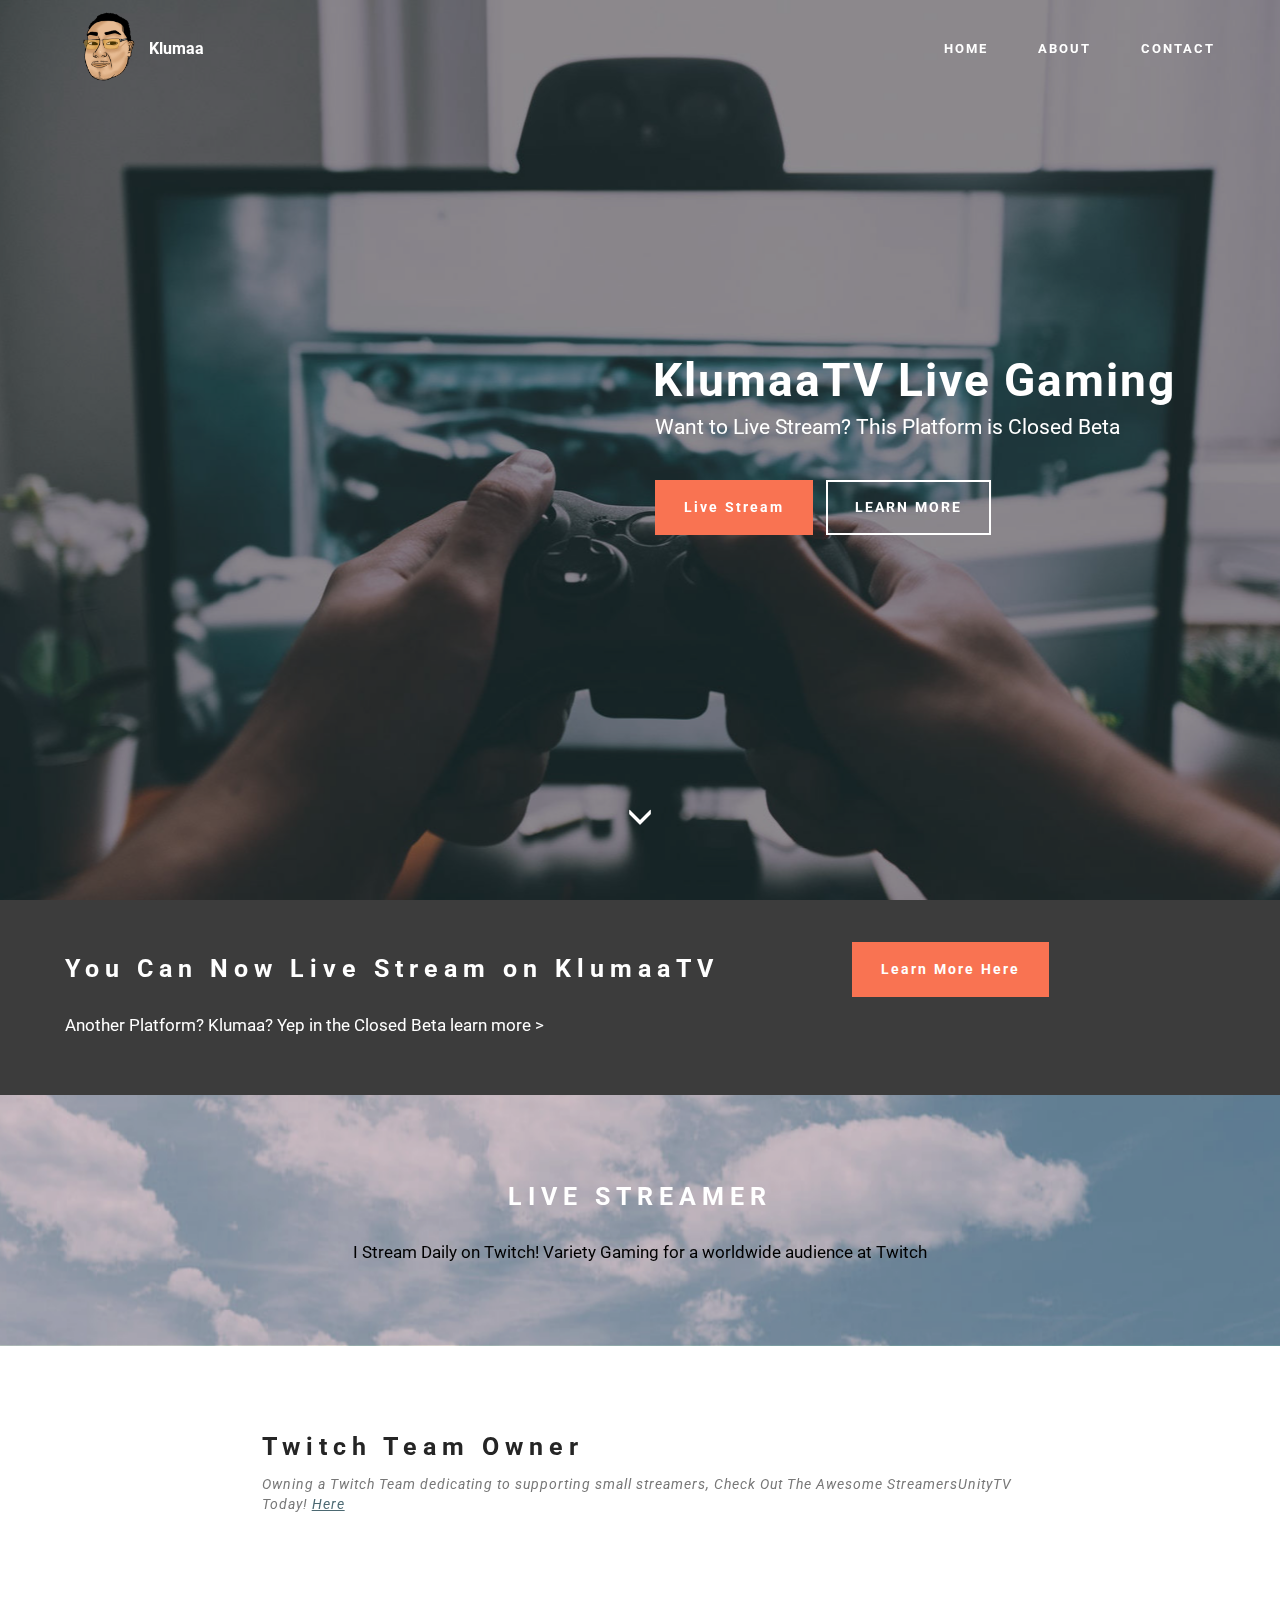
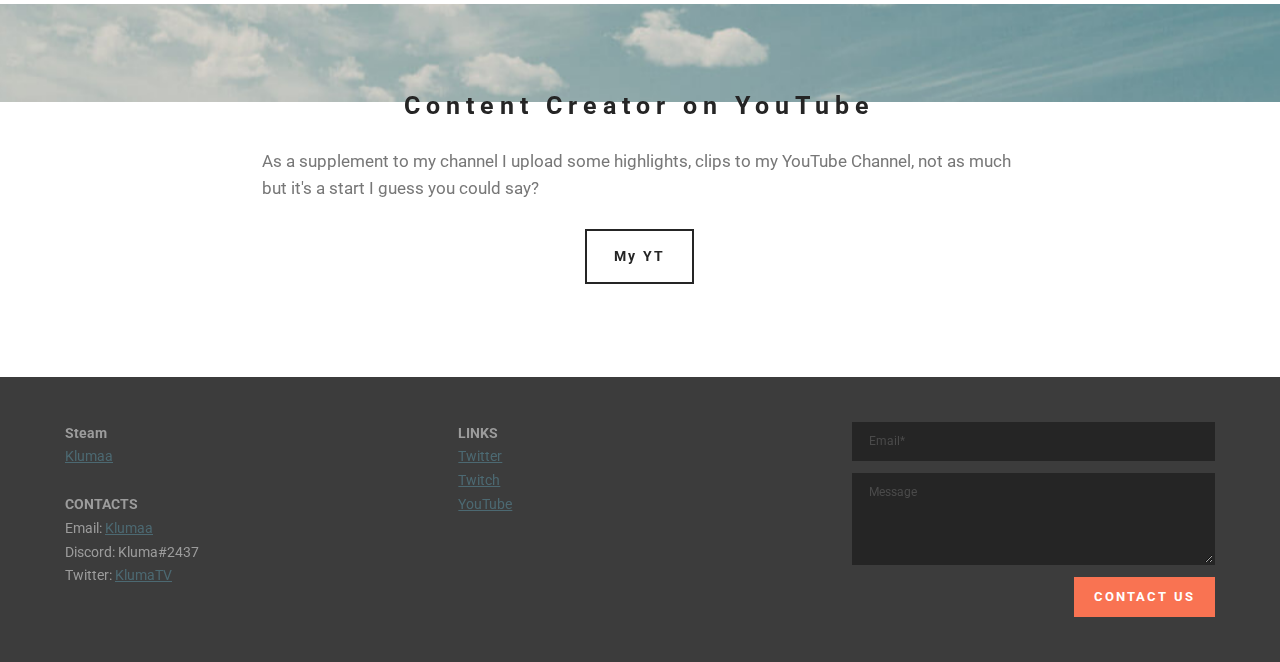
==== index.html @ f6de1538 "create github pages" ====
<!DOCTYPE html>
<html >
<head>
  <!-- Site made with Mobirise Website Builder v4.6.6, https://mobirise.com -->
  <meta charset="UTF-8">
  <meta http-equiv="X-UA-Compatible" content="IE=edge">
  <meta name="generator" content="Mobirise v4.6.6, mobirise.com">
  <meta name="viewport" content="width=device-width, initial-scale=1, minimum-scale=1">
  <link rel="shortcut icon" href="assets/images/bb2fodi-128x128.png" type="image/x-icon">
  <meta name="description" content="">
  <title>Home</title>
  <link rel="stylesheet" href="https://fonts.googleapis.com/css?family=Roboto:700,400&subset=cyrillic,latin,greek,vietnamese">
  <link rel="stylesheet" href="assets/bootstrap/css/bootstrap.min.css">
  <link rel="stylesheet" href="assets/animate.css/animate.min.css">
  <link rel="stylesheet" href="assets/mobirise/css/style.css">
  <link rel="stylesheet" href="assets/mobirise/css/mbr-additional.css" type="text/css">
  
  
  
</head>
<body>
  <section class="mbr-navbar mbr-navbar--freeze mbr-navbar--absolute mbr-navbar--sticky mbr-navbar--auto-collapse mbr-navbar--transparent" id="menu-0" data-rv-view="0">
    <div class="mbr-navbar__section mbr-section">
        <div class="mbr-section__container container">
            <div class="mbr-navbar__container">
                <div class="mbr-navbar__column mbr-navbar__column--s mbr-navbar__brand">
                    <span class="mbr-navbar__brand-link mbr-brand mbr-brand--inline">
                        <span class="mbr-brand__logo"><a href="index.html"><img src="assets/images/bb2fodi-128x128.png" class="mbr-navbar__brand-img mbr-brand__img" alt="Mobirise"></a></span>
                        <span class="mbr-brand__name"><a class="mbr-brand__name text-white" href="index.html">Klumaa</a></span>
                    </span>
                </div>
                <div class="mbr-navbar__hamburger mbr-hamburger"><span class="mbr-hamburger__line"></span></div>
                <div class="mbr-navbar__column mbr-navbar__menu">
                    <nav class="mbr-navbar__menu-box mbr-navbar__menu-box--inline-right">
                        <div class="mbr-navbar__column">
                            <ul class="mbr-navbar__items mbr-navbar__items--right float-left mbr-buttons mbr-buttons--freeze mbr-buttons--right btn-decorator mbr-buttons--active mbr-buttons--only-links"><li class="mbr-navbar__item"><a class="mbr-buttons__link btn text-white" href="index.html">HOME</a></li><li class="mbr-navbar__item"><a class="mbr-buttons__link btn text-white" href="page2.html">ABOUT</a></li><li class="mbr-navbar__item"><a class="mbr-buttons__link btn text-white" href="page1.html">CONTACT</a></li></ul>                            
                            
                        </div>
                    </nav>
                </div>
            </div>
        </div>
    </div>
</section>

<section class="engine"><a href="https://mobirise.ws/i">build own website</a></section><section class="mbr-box mbr-section mbr-section--relative mbr-section--fixed-size mbr-section--full-height mbr-section--bg-adapted mbr-parallax-background mbr-after-navbar" id="header1-1" data-rv-view="2" style="background-image: url(assets/images/mbr-1623x1080.jpg);">
    <div class="mbr-box__magnet mbr-box__magnet--sm-padding mbr-box__magnet--center-left">
        <div class="mbr-overlay" style="opacity: 0.5; background-color: rgb(34, 34, 34);"></div>
        <div class="mbr-box__container mbr-section__container container">
            <div class="mbr-box mbr-box--stretched"><div class="mbr-box__magnet mbr-box__magnet--center-left">
                <div class="row"><div class=" col-sm-6 col-sm-offset-6">
                    <div class="mbr-hero animated fadeInUp">
                        <h1 class="mbr-hero__text">KlumaaTV Live Gaming</h1>
                        <p class="mbr-hero__subtext">Want to Live Stream? This Platform is Closed Beta</p>
                    </div>
                    <div class="mbr-buttons btn-inverse mbr-buttons--left"><a class="mbr-buttons__btn btn btn-lg btn-danger animated fadeInUp delay" href="https://site.klumaa.tv/broadcasts/klumaa" target="_blank">Live Stream</a> <a class="mbr-buttons__btn btn btn-lg btn-default animated fadeInUp delay" href="page3.html">LEARN MORE</a></div>
                </div></div>
            </div></div>
        </div>
        <div class="mbr-arrow mbr-arrow--floating text-center">
            <div class="mbr-section__container container">
                <a class="mbr-arrow__link" href="#msg-box1-s"><i class="glyphicon glyphicon-menu-down"></i></a>
            </div>
        </div>
    </div>
</section>

<section class="mbr-section mbr-section--relative mbr-section--short-paddings" id="msg-box1-s" data-rv-view="53" style="background-color: rgb(60, 60, 60);">

    

    <div class="mbr-section__container mbr-section__container--isolated container" style="padding-top: 60px; padding-bottom: 60px;">
        <div class="row">
            <div class="mbr-box mbr-box--fixed mbr-box--adapted">
                <div class="mbr-box__magnet mbr-box__magnet--top-left mbr-section__left col-sm-8">
                    <div class="mbr-section__container mbr-section__container--middle">
                        <div class="mbr-header mbr-header--auto-align mbr-header--wysiwyg">
                            <h3 class="mbr-header__text">You Can Now Live Stream on KlumaaTV</h3>
                        </div>
                    </div>
                    <div class="mbr-section__container">
                        <div class="mbr-article mbr-article--auto-align mbr-article--wysiwyg"><p>Another Platform? Klumaa? Yep in the Closed Beta learn more &gt;</p></div>
                    </div>
                </div>
                <div class="mbr-box__magnet mbr-box__magnet--top-left mbr-section__right col-sm-4">
                    <div class="mbr-section__container">
                        <div class="mbr-buttons mbr-buttons--auto-align mbr-buttons--top mbr-buttons--left"><a class="mbr-buttons__btn btn btn-lg btn-danger" href="https://mobirise.com">Learn More Here</a></div>
                    </div>
                </div>
            </div>
        </div>
    </div>

</section>

<section class="mbr-section mbr-section--relative mbr-section--fixed-size mbr-parallax-background" id="content5-3" data-rv-view="5" style="background-image: url(assets/images/bg3.jpg);">
    <div class="mbr-overlay" style="opacity: 0.2; background-color: rgb(85, 57, 130);"></div>
    <div class="mbr-section__container container mbr-section__container--first" style="padding-top: 93px;">
        <div class="mbr-header mbr-header--wysiwyg row">
            <div class="col-sm-8 col-sm-offset-2">
                <h3 class="mbr-header__text">LIVE STREAMER</h3>
                
            </div>
        </div>
    </div>
    <div class="mbr-section__container container mbr-section__container--last" style="padding-bottom: 93px;">
        <div class="row">
            <div class="mbr-article mbr-article--wysiwyg col-sm-8 col-sm-offset-2">I Stream Daily on Twitch! Variety Gaming for a worldwide audience at Twitch</div>
        </div>
    </div>
    
</section>

<section class="mbr-section" id="header3-4" data-rv-view="8">
    <div class="mbr-section__container container mbr-section__container--isolated">
        <div class="mbr-header mbr-header--wysiwyg row">
            <div class="col-sm-8 col-sm-offset-2">
                <h3 class="mbr-header__text">Twitch Team Owner</h3>
                <p class="mbr-header__subtext">Owning a Twitch Team dedicating to supporting small streamers, Check Out The Awesome StreamersUnityTV Today! <a href="https://twitch.tv/team/klumaarmy" target="_blank">Here</a></p>
            </div>
        </div>
    </div>
</section>

<section class="mbr-section mbr-section--relative mbr-section--fixed-size mbr-parallax-background" id="msg-box3-5" data-rv-view="10" style="background-image: url(assets/images/bg3.jpg);">
    
    <div class="mbr-section__container container mbr-section__container--first" style="padding-top: 93px;">
        <div class="mbr-header mbr-header--wysiwyg row">
            <div class="col-sm-8 col-sm-offset-2">
                <h3 class="mbr-header__text">Content Creator on YouTube</h3>
                
            </div>
        </div>
    </div>
    <div class="mbr-section__container container mbr-section__container--middle">
        <div class="row">
            <div class="mbr-article mbr-article--wysiwyg col-sm-8 col-sm-offset-2">As a supplement to my channel I upload some highlights, clips to my YouTube Channel, not as much but it's a start I guess you could say?</div>
        </div>
    </div>
    <div class="mbr-section__container container mbr-section__container--last" style="padding-bottom: 93px;">
        <div class="row">
            <div class="col-sm-8 col-sm-offset-2">
                <div class="mbr-buttons mbr-buttons--center"><a class="mbr-buttons__btn btn btn-lg btn-default" href="http://youtube.com/c/klumagaming">My YT</a></div>
            </div>
        </div>
    </div>
</section>

<section class="mbr-section mbr-section--relative mbr-section--fixed-size" id="contacts3-c" data-rv-view="13" style="background-color: rgb(60, 60, 60);">
    
    <div class="mbr-section__container container">
        <div class="mbr-contacts mbr-contacts--wysiwyg row" style="padding-top: 45px; padding-bottom: 45px;">
            <div class="col-sm-8">
                <div class="row">
                    <div class="col-sm-6">
                        <p class="mbr-contacts__text"><strong>Steam<br></strong><a href="http://steamcommunity.com/id/klumaa">Klumaa</a><br><br>
<strong>CONTACTS</strong><br>Email: <a href="mailto:klumaa@outlook.com">Klumaa</a><br>Discord: Kluma#2437<br>Twitter: <a href="https://twitter.com/KlumaTV" target="_blank">KlumaTV</a><br><br></p>
                    </div>
                    <div class="col-sm-6"><p class="mbr-contacts__text"><strong>LINKS</strong></p><ul class="mbr-contacts__list"><li><a href="https://twitter.com/KlumaTV" target="_blank">Twitter</a></li><li><a href="https://twitch.tv/klumaa" target="_blank">Twitch</a></li><li><a href="https://youtube.com/c/KlumaGaming" target="_blank">YouTube</a></li></ul></div>
                </div>
            </div>
            <div class="mbr-contacts__column col-sm-4" data-form-type="formoid">
                <div data-form-alert="true">
                    <div class="hide" data-form-alert-success="true">Thanks for filling out form!</div>
                </div>
                <form action="https://mobirise.com/" method="post" data-form-title="MESSAGE">
                    <input type="hidden" value="pZCLMB+gWVTUD/2llmGhEdPYRUX8IQrLADPeWpnylw5NMWwhdxw9R+lHBRvtZIlJJ9VFYZvxWjSqecxSuOel5x8xY/eZnfZSGM/m9Dowc/lu74049F9/2flI7UQ3z7Sm" data-form-email="true">
                    
                    <div class="form-group">
                        <input type="email" class="form-control input-sm input-inverse" name="email" required="" placeholder="Email*" data-form-field="Email">
                    </div>
                    
                    <div class="form-group">
                        <textarea class="form-control input-sm input-inverse" name="message" rows="4" placeholder="Message" data-form-field="Message"></textarea>
                    </div>
                    <div class="mbr-buttons mbr-buttons--right btn-inverse"><button type="submit" class="mbr-buttons__btn btn btn-danger">CONTACT US</button></div>
                </form>
            </div>
        </div>
    </div>
</section>


  <script src="assets/web/assets/jquery/jquery.min.js"></script>
  <script src="assets/bootstrap/js/bootstrap.min.js"></script>
  <script src="assets/smooth-scroll/smooth-scroll.js"></script>
  <script src="assets/jarallax/jarallax.js"></script>
  <!--[if lte IE 9]>
    <script src="assets/jquery-placeholder/jquery.placeholder.min.js"></script>
  <![endif]-->
  <script src="assets/mobirise/js/script.js"></script>
  <script src="assets/formoid/formoid.min.js"></script>
  
  
</body>
</html>
---- assets/mobirise/css/style.css ----
.is-builder .animated {
  -webkit-animation-name: none !important;
  animation-name: none !important;
}
html {
  position: relative;
  min-height: 100%;
}
.mbr-embedded-video {
  position: relative;
}
.mbr-background-video,
.mbr-background-video-preview {
  bottom: 0;
  left: 0;
  overflow: hidden;
  position: absolute;
  right: 0;
  top: 0;
}
.mbr-parallax-background,
.mbr-background {
  background-attachment: fixed !important;
  background-position: 50% 0;
  background-repeat: no-repeat;
  background-size: cover !important;
}
.mbr-hidden-scrollbar .mbr-parallax-background {
  background-size: auto 130%;
}
.mobile .mbr-parallax-background {
  background-attachment: scroll !important;
}
.mbr-background {
  background-attachment: scroll !important;
}
.mbr-navbar {
  position: relative;
  width: 100%;
}
.mbr-navbar:before {
  content: "";
  display: block;
}
.mbr-navbar__brand-link:after,
.mbr-navbar__brand-img {
  max-height: 74px;
  height: 100%;
}
.mbr-navbar:before,
.mbr-navbar__container {
  height: 98px;
}
.mbr-navbar--ss .mbr-navbar__brand-link:after,
.mbr-navbar--ss .mbr-navbar__brand-img {
  height: 74px;
}
.mbr-navbar--ss:before,
.mbr-navbar--ss .mbr-navbar__container {
  height: 98px;
}
.mbr-navbar--xs .mbr-navbar__brand-link:after,
.mbr-navbar--xs .mbr-navbar__brand-img {
  height: 32px;
}
.mbr-navbar--xs:before,
.mbr-navbar--xs .mbr-navbar__container {
  height: 56px;
}
.mbr-navbar--s .mbr-navbar__brand-link:after,
.mbr-navbar--s .mbr-navbar__brand-img {
  height: 48px;
}
.mbr-navbar--s:before,
.mbr-navbar--s .mbr-navbar__container {
  height: 72px;
}
.mbr-navbar--m .mbr-navbar__brand-link:after,
.mbr-navbar--m .mbr-navbar__brand-img {
  height: 64px;
}
.mbr-navbar--m:before,
.mbr-navbar--m .mbr-navbar__container {
  height: 88px;
}
.mbr-navbar--l .mbr-navbar__brand-link:after,
.mbr-navbar--l .mbr-navbar__brand-img {
  height: 96px;
}
.mbr-navbar--l:before,
.mbr-navbar--l .mbr-navbar__container {
  height: 120px;
}
.mbr-navbar--xl .mbr-navbar__brand-link:after,
.mbr-navbar--xl .mbr-navbar__brand-img {
  height: 128px;
}
.mbr-navbar--xl:before,
.mbr-navbar--xl .mbr-navbar__container {
  height: 152px;
}
.mbr-navbar--short .mbr-navbar__brand-link:after,
.mbr-navbar--short .mbr-navbar__brand-img {
  height: 40px;
}
.mbr-navbar--short .mbr-brand__logo .mbr-iconfont{
  font-size: 40px;
}
.mbr-navbar--short:before,
.mbr-navbar--short .mbr-navbar__container {
  height: 64px;
}
.mbr-navbar--short .mbr-navbar__container {
  padding: 12px 0;
}
@media (max-width: 767px) {
  .mbr-navbar--short .mbr-navbar__brand-link:after,
  .mbr-navbar--short .mbr-navbar__brand-img {
    height: 31px;
  }
  .mbr-navbar--short:before,
  .mbr-navbar--short .mbr-navbar__container {
    height: 45px;
  }
  .mbr-navbar--short .mbr-navbar__container {
    padding: 7px 0;
  }
}
.mbr-navbar__brand-img {
  position: relative;
}
.mbr-navbar__brand-img,
.mbr-navbar__container,
.mbr-navbar__section {
  -webkit-transition: all 300ms ease-in-out 0s;
  -o-transition: all 300ms ease-in-out 0s;
  transition: all 300ms ease-in-out 0s;
}
.mbr-navbar__section {
  background: #2c2c2c;
  height: auto;
  position: absolute;
  top: 0;
  width: 100%;
  z-index: 1000;
}
.mbr-navbar__container {
  display: table;
  padding: 12px 0;
  width: 100%;
}
.mbr-navbar__menu-box {
  display: table;
  width: 100%;
}
.mbr-navbar__menu-box--inline-left,
.mbr-navbar__menu-box--inline-center,
.mbr-navbar__menu-box--inline-right {
  display: block;
  text-align: left;
}
.mbr-navbar__menu-box--inline-center {
  text-align: center;
}
.mbr-navbar__menu-box--inline-right {
  text-align: right;
}
.mbr-navbar__column {
  display: table-cell;
  vertical-align: middle;
}
.mbr-navbar__column--xxs {
  width: 1%;
}
.mbr-navbar__column--xs {
  width: 10%;
}
.mbr-navbar__column--s {
  width: 20%;
}
.mbr-navbar__column--m {
  width: 30%;
}
.mbr-navbar__column--l {
  width: 40%;
}
.mbr-navbar__column--xl {
  width: 50%;
}
.mbr-navbar__menu-box--inline-left .mbr-navbar__column,
.mbr-navbar__menu-box--inline-center .mbr-navbar__column,
.mbr-navbar__menu-box--inline-right .mbr-navbar__column {
  display: inline-block;
}
.mbr-navbar__items {
  float: left;
  padding-left: 0px;
  position: relative;
  left: -20px;
}
.mbr-navbar__items--right {
  float: right;
  left: 0;
}
.float-left {
  float: left;
}
.mbr-navbar__item {
  display: block;
  float: left;
  position: relative;
}
.mbr-navbar__hamburger {
  display: none;
  margin-top: -11px;
  position: absolute;
  right: 0;
  top: 50%;
  z-index: 10000;
}
.mbr-navbar--collapsed .mbr-navbar__container {
  position: relative;
}
.mbr-navbar--collapsed .mbr-navbar__column {
  display: block;
  width: 100%;
}
.mbr-navbar--collapsed .mbr-navbar__items--right {
  padding-top: 13px;
}
.mbr-navbar--collapsed .mbr-navbar__menu {
  background: rgba(0, 0, 0, 0.9);
  display: none;
  height: 100%;
  left: 0;
  position: fixed;
  top: 0;
  width: 100%;
  z-index: 9999;
}
.mbr-navbar--collapsed .mbr-navbar__menu-box {
  display: table-cell;
  vertical-align: middle;
}
.mbr-navbar--collapsed .mbr-navbar__items {
  float: none;
}
.mbr-navbar--collapsed .mbr-navbar__item {
  float: none;
}
.mbr-navbar--collapsed .mbr-navbar__hamburger {
  display: block;
}
.mbr-navbar--collapsed.mbr-navbar--open .mbr-navbar__menu {
  display: table;
}
.mbr-navbar--collapsed.mbr-navbar--open:not(.mbr-navbar--sticky) .mbr-navbar__section {
  background: none;
  position: fixed;
}
.mbr-navbar--collapsed.mbr-navbar--open .mbr-navbar__brand {
  visibility: hidden;
}
.mbr-navbar--collapsed.mbr-navbar--sticky.mbr-navbar--open .mbr-navbar__brand {
  visibility: visible;
}
.mbr-navbar--collapsed.mbr-navbar--open .mbr-navbar__brand-img,
.mbr-navbar--collapsed.mbr-navbar--open .mbr-navbar__container {
  -webkit-transition: none;
  -o-transition: none;
  transition: none;
}
.mbr-navbar--freeze.mbr-navbar--collapsed.mbr-navbar--open .mbr-navbar__hamburger,
.mbr-navbar--freeze.mbr-navbar--collapsed.mbr-navbar--open .mbr-navbar__hamburger:hover {
  color: #fff !important;
}
.mbr-navbar--sticky .mbr-navbar__section {
  position: fixed;
}
.mbr-navbar--absolute {
  position: absolute;
}
/* fix for popup menu conflict */
@media (max-width: 480px) {
  .mbr-navbar--absolute.mbr-navbar[id^=menu-] {
    position: absolute;
  }
}
.mbr-navbar--transparent .mbr-navbar__section {
  background: none;
}
.mbr-navbar--stuck .mbr-navbar__section,
.mbr-navbar--relative .mbr-navbar__section {
  background: #2c2c2c;
}
@media (max-width: 991px) {
  .mbr-navbar--auto-collapse .mbr-navbar__container {
    position: relative;
  }
  .mbr-navbar--auto-collapse .mbr-navbar__column {
    display: block;
    width: 100%;
  }
  .mbr-navbar__column {
    max-height: 100vh;
    overflow-x: hidden;
    overflow-y:auto;
  }
  .mbr-navbar__column::-webkit-scrollbar {
    display:none;
  }
  .mbr-navbar--auto-collapse .mbr-navbar__items--right {
    padding-top: 13px;
  }
  .mbr-navbar--auto-collapse .mbr-navbar__menu {
    background: rgba(0, 0, 0, 0.9);
    display: none;
    height: 100%;
    left: 0;
    position: fixed;
    top: 0;
    width: 100%;
    z-index: 9999;
  }
  .mbr-navbar--auto-collapse .mbr-navbar__menu-box {
    display: table-cell;
    vertical-align: middle;
  }
  .mbr-navbar--auto-collapse .mbr-navbar__items {
    float: none;
  }
  .mbr-navbar--auto-collapse .mbr-navbar__item {
    float: none;
  }
  .mbr-navbar--auto-collapse .mbr-navbar__hamburger {
    display: block;
  }
  .mbr-navbar--auto-collapse.mbr-navbar--open .mbr-navbar__menu {
    display: table;
  }
  .mbr-navbar--auto-collapse.mbr-navbar--open:not(.mbr-navbar--sticky) .mbr-navbar__section {
    background: none;
    position: fixed;
  }
  .mbr-navbar--auto-collapse.mbr-navbar--open .mbr-navbar__brand {
    visibility: hidden;
  }
  .mbr-navbar--auto-collapse.mbr-navbar--sticky.mbr-navbar--open .mbr-navbar__brand {
    visibility: visible;
  }
  .mbr-navbar--auto-collapse.mbr-navbar--open .mbr-navbar__brand-img,
  .mbr-navbar--auto-collapse.mbr-navbar--open .mbr-navbar__container {
    -webkit-transition: none;
    -o-transition: none;
    transition: none;
  }
}
.mbr-after-navbar:before {
  content: "";
  display: block;
  height: 98px;
}
.mbr-hamburger {
  cursor: pointer;
  height: 23px;
  width: 30px;
}
.mbr-hamburger:focus {
  outline: none;
}
.mbr-hamburger__line,
.mbr-hamburger__line:before,
.mbr-hamburger__line:after {
  content: "";
  position: absolute;
  display: block;
  height: 1px;
  cursor: pointer;
}
.mbr-hamburger__line,
.mbr-hamburger__line:before,
.mbr-hamburger__line:after {
  width: 30px;
  border-bottom: 5px solid;
  top: 9px;
}
.mbr-hamburger__line:before {
  top: -9px;
}
.mbr-hamburger__line:after {
  top: 9px;
}
.mbr-hamburger__line,
.mbr-hamburger__line:before,
.mbr-hamburger__line:after {
  -webkit-transition: all 300ms ease-in-out;
  transition: all 300ms ease-in-out;
}
.mbr-hamburger--open .mbr-hamburger__line {
  border-color: transparent;
}
.mbr-hamburger--open .mbr-hamburger__line:before,
.mbr-hamburger--open .mbr-hamburger__line:after {
  top: 0;
}
.mbr-hamburger--open .mbr-hamburger__line:before {
  -ms-transform: rotate(45deg);
  -webkit-transform: rotate(45deg);
  transform: rotate(45deg);
}
.mbr-hamburger--open .mbr-hamburger__line:after {
  top: 10px;
  -ms-transform: translatey(-10px) rotate(-45deg);
  -webkit-transform: translatey(-10px) rotate(-45deg);
  transform: translatey(-10px) rotate(-45deg);
}
@media (max-width: 767px) {
  .mbr-hamburger {
    height: 23px;
    width: 27px;
  }
  .mbr-hamburger__line,
  .mbr-hamburger__line:before,
  .mbr-hamburger__line:after {
    width: 27px;
    border-bottom: 4px solid;
    top: 9px;
  }
  .mbr-hamburger__line:before {
    top: -9px;
  }
  .mbr-hamburger__line:after {
    top: 9px;
  }
}

.navbar-dropdown .hamburger-icon {
  content: "";
  width: 16px;
  -webkit-box-shadow: 0 -6px 0 1px,0 0 0 1px,0 6px 0 1px;
  -moz-box-shadow: 0 -6px 0 1px,0 0 0 1px,0 6px 0 1px;
  box-shadow: 0 -6px 0 1px,0 0 0 1px,0 6px 0 1px;
}

.mbr-brand {
  display: block;
  float: left;
  position: relative;
}
.mbr-brand,
.mbr-brand:hover {
  text-decoration: none;
}
.mbr-brand__name {
  display: block;
  font-weight: bold;
  margin-top: 5px;
  text-align: center;
}
.mbr-brand__name,
.mbr-brand__name:hover {
  text-decoration: none;
}
.mbr-brand--inline {
  display: table;
}
.mbr-brand--inline:after {
  content: "";
  display: table-cell;
  width: 1px;
}
.mbr-brand--inline .mbr-brand__logo,
.mbr-brand--inline .mbr-brand__name {
  display: table-cell;
  vertical-align: middle;
}
.mbr-brand--inline .mbr-brand__logo {
  padding-right: 10px;
}
.mbr-brand--inline .mbr-brand__name {
  margin: 0;
  text-align: left;
}
.mbr-form {
  display: table;
  margin-top: -13px;
  position: relative;
  top: 14px;
  width: 100%;
}
.mbr-form__left,
.mbr-form__right {
  display: table-cell;
  vertical-align: top;
}
.mbr-form__left {
  padding-right: 3px;
}
.mbr-form__right {
  width: 1px;
}
@media (max-width: 530px) {
  .mbr-form {
    display: block;
    margin-top: -27px;
    position: relative;
    top: 26px;
  }
  .mbr-form__left,
  .mbr-form__right {
    display: block;
  }
  .mbr-form__left {
    margin-bottom: 12px;
    padding-right: 0;
  }
  .mbr-form__right {
    width: 100%;
  }
}
.mbr-section {
  padding: 0 20px;
}
.mbr-section--no-padding {
  padding: 0;
}
.mbr-section--relative {
  position: relative;
}
.mbr-section--fixed-size {
  overflow: hidden;
}
.mbr-section--full-height {
  height: 100vh;
}
.mbr-section--full-height.mbr-after-navbar:before {
  display: none;
}
.mbr-section--bg-adapted {
  background-attachment: scroll;
  background-position: 50% 0;
  background-repeat: no-repeat;
  background-size: cover;
}
.mbr-section--gray {
  background-color: #444444;
}
.mbr-section--light-gray {
  background-color: #f0f0f0;
}
.mbr-section--dark-gray {
  background-color: #3c3c3c;
}
.mbr-section__container {
  padding: 0;
  position: relative;
  z-index: 3;
}
.mbr-section__container--center {
  text-align: center;
}
.mbr-section__container--std-padding {
  padding: 93px 0;
}
.mbr-section__container--std-top-padding {
  padding-top: 93px;
}
.mbr-section__container--std-bot-padding {
  padding-bottom: 93px;
}
.mbr-section__container--sm-padding {
  padding: 41px 0;
}
.mbr-section__container--sm-top-padding {
  padding-top: 41px;
}
.mbr-section__container--sm-bot-padding {
  padding-bottom: 41px;
}
.mbr-section__container--isolated {
  padding-bottom: 93px;
  padding-top: 93px;
}
.mbr-section__container--first {
  padding-top: 93px;
  padding-bottom: 41px;
}
.mbr-section__container--middle {
  padding-bottom: 41px;
}
.mbr-section__container--last {
  padding-bottom: 93px;
}
.mbr-section__row {
  margin-left: -24px;
  margin-right: -24px;
}
.mbr-section__col {
  overflow: hidden;
  padding-left: 24px;
  padding-right: 24px;
}
.mbr-section__left {
  padding-right: 40px;
}
.mbr-section__right {
  padding-left: 15px;
}
.mbr-section__header {
  line-height: 1.5em;
  margin: -10px 0 0;
  text-align: center;
}
@media (min-width: 768px) {
  .mbr-section--short-paddings .mbr-section__container--std-padding {
    padding: 59px 0;
  }
  .mbr-section--short-paddings .mbr-section__container--std-top-padding {
    padding-top: 59px;
  }
  .mbr-section--short-paddings .mbr-section__container--std-bot-padding {
    padding-bottom: 59px;
  }
  .mbr-section--short-paddings .mbr-section__container--sm-padding {
    padding: 41px 0;
  }
  .mbr-section--short-paddings .mbr-section__container--sm-top-padding {
    padding-top: 41px;
  }
  .mbr-section--short-paddings .mbr-section__container--sm-bot-padding {
    padding-bottom: 41px;
  }
  .mbr-section--short-paddings .mbr-section__container--isolated {
    padding-bottom: 59px;
    padding-top: 59px;
  }
  .mbr-section--short-paddings .mbr-section__container--first {
    padding-top: 59px;
    padding-bottom: 41px;
  }
  .mbr-section--short-paddings .mbr-section__container--middle {
    padding-bottom: 41px;
  }
  .mbr-section--short-paddings .mbr-section__container--last {
    padding-bottom: 59px;
  }
}
@media (max-width: 767px) {
  .mbr-section__left {
    padding-right: 15px;
  }
  .mbr-section__right {
    padding-left: 15px;
    padding-top: 51px;
  }
}
.mbr-arrow {
  bottom: 71px;
  left: 0;
  line-height: 1px;
  padding: 0 20px;
  position: absolute;
  width: 100%;
  z-index: 3;
}
.mbr-arrow__link {
  display: inline-block;
  font-size: 26px;
}
.mbr-arrow__link,
.mbr-arrow__link:hover,
.mbr-arrow__link:focus {
  color: #fff;
}
.mbr-arrow--floating .mbr-arrow__link {
  -webkit-animation: floating-arrow 1.6s infinite ease-in-out 0s;
  -o-animation: floating-arrow 1.6s infinite ease-in-out 0s;
  animation: floating-arrow 1.6s infinite ease-in-out 0s;
}
@-webkit-keyframes floating-arrow {
  from {
    -webkit-transform: translateY(0);
    transform: translateY(0);
  }
  65% {
    -webkit-transform: translateY(11px);
    transform: translateY(11px);
  }
  to {
    -webkit-transform: translateY(0);
    transform: translateY(0);
  }
}
@-o-keyframes floating-arrow {
  from {
    -webkit-transform: translateY(0);
    transform: translateY(0);
  }
  65% {
    -webkit-transform: translateY(11px);
    transform: translateY(11px);
  }
  to {
    -webkit-transform: translateY(0);
    transform: translateY(0);
  }
}
@keyframes floating-arrow {
  from {
    -webkit-transform: translateY(0);
    transform: translateY(0);
  }
  65% {
    -webkit-transform: translateY(11px);
    transform: translateY(11px);
  }
  to {
    -webkit-transform: translateY(0);
    transform: translateY(0);
  }
}
.mbr-arrow--dark .mbr-arrow__link,
.mbr-arrow--dark .mbr-arrow__link:hover,
.mbr-arrow--dark .mbr-arrow__link:focus {
  color: #252525;
}
@media (max-width: 767px) {
  .mbr-arrow {
    bottom: 41px;
  }
}
@media (max-width: 320px) {
  .mbr-arrow {
    bottom: 21px;
    text-align: center;
  }
}
@media all and (device-width: 320px) and (device-height: 568px) and (orientation: portrait) {
  .mbr-arrow {
    bottom: 31px;
  }
}
.mbr-box {
  display: table;
  width: 100%;
}
.mbr-box--fixed {
  table-layout: fixed;
}
.mbr-box--stretched {
  height: 100%;
}
.mbr-box__magnet {
  display: table-cell;
  float: none;
  height: 100%;
  margin-bottom: 0;
  margin-top: 0;
  text-align: center;
  vertical-align: middle;
}
.mbr-box__magnet--sm-padding {
  padding: 41px 0;
}
.mbr-box__magnet--top-left,
.mbr-box__magnet--top-center,
.mbr-box__magnet--top-right {
  vertical-align: top;
}
.mbr-box__magnet--bottom-left,
.mbr-box__magnet--bottom-center,
.mbr-box__magnet--bottom-right {
  vertical-align: bottom;
}
.mbr-box__magnet--top-left,
.mbr-box__magnet--center-left,
.mbr-box__magnet--bottom-left {
  text-align: left;
}
.mbr-box__magnet--top-right,
.mbr-box__magnet--center-right,
.mbr-box__magnet--bottom-right {
  text-align: right;
}
.mbr-box__container {
  height: 50%;
}
@media (max-width: 767px) {
  .mbr-box__container {
    height: 100%;
  }
  .mbr-box--adapted {
    display: block;
  }
  .mbr-box--adapted > .mbr-box__magnet {
    display: block;
    height: auto;
  }
}
.mbr-overlay {
  background: #222;
  bottom: 0;
  left: 0;
  position: absolute;
  right: 0;
  top: 0;
  z-index: 2;
}
.mbr-google-map__marker {
  color: #252525;
  display: none;
  margin: 0;
}
.mbr-google-map--loaded .mbr-google-map__marker {
  display: block;
}
.mbr-hero {
  color: #fff;
  position: relative;
}
.mbr-hero__text {
  font-size: 46px;
  font-weight: bold;
  left: -2px;
  letter-spacing: 2px;
  line-height: 50px;
  margin: -18px 0 1px 0;
  padding-bottom: 41px;
  position: relative;
  top: 8px;
}
.mbr-hero__subtext {
  font-size: 21px;
  line-height: 29px;
  margin: -32px 0 3px 0;
  padding: 0 0 41px 0;
  position: relative;
  top: 6px;
}
.mbr-figure {
  display: inline-block;
  /*line-height: 1px;*/
  margin: 0;
  max-width: 100%;
  overflow: hidden;
  position: relative;
}
.mbr-figure--no-bg {
  background: none;
}
.mbr-figure--full-width {
  display: block;
  width: 100%;
}
.mbr-figure.mbr-after-navbar:before {
  display: none;
}
.mbr-figure--full-width iframe,
.mbr-figure--full-width .mbr-figure__img,
.mbr-figure--full-width .mbr-figure__map {
  width: 100%;
}
.mbr-figure iframe,
.mbr-figure__img,
.mbr-figure__map {
  max-width: 100%;
}
@-webkit-keyframes mapCircleLoading {
  from {
    -webkit-transform: rotate(0deg);
  }
  to {
    -webkit-transform: rotate(359deg);
  }
}
@keyframes mapCircleLoading {
  from {
    transform: rotate(0deg);
  }
  to {
    transform: rotate(359deg);
  }
}
.mbr-figure__map {
  height: 400px;
  position: relative;
}
.mbr-figure__map--short {
  height: 300px;
}
.mbr-figure__map iframe {
  height: 100%;
  width: 100%;
}
.mbr-figure__map [data-state-details] {
  color: #6b6763;
  font-family: "Roboto", Helvetica, Arial, sans-serif;
  height: 1.5em;
  margin-top: -0.75em;
  padding-left: 20px;
  padding-right: 20px;
  position: absolute;
  text-align: center;
  top: 50%;
  width: 100%;
}
.mbr-figure__map[data-state] {
  background: #e9e5dc;
}
.mbr-figure__map[data-state="loading"] [data-state-details] {
  display: none;
}
.mbr-figure__map[data-state="loading"]::after {
  content: "";
  -webkit-animation: mapCircleLoading .6s infinite linear;
  animation: mapCircleLoading .6s infinite linear;
  border-radius: 50%;
  border: 6px rgba(255, 255, 255, 0.35) solid;
  border-top-color: #fff;
  height: 40px;
  left: 50%;
  margin-left: -20px;
  margin-top: -20px;
  position: absolute;
  top: 50%;
  width: 40px;
}
.mbr-figure__caption {
  background: rgba(0, 0, 0, 0.5);
  bottom: 0;
  color: #fff;
  display: block;
  font-size: 17px;
  left: 0;
  line-height: 1.3em;
  min-height: 53px;
  padding: 17px 20px;
  position: absolute;
  text-align: left;
  width: 100%;
}
.mbr-figure__caption--no-padding {
  padding: 17px 0;
}
.mbr-figure--wysiwyg .mbr-figure__caption a,
.mbr-figure--wysiwyg .mbr-figure__caption a:hover {
  color: inherit;
  text-decoration: underline;
}
.mbr-figure--caption-inside-top .mbr-figure__caption {
  bottom: auto;
  top: 0;
}
.mbr-figure--caption-outside-top .mbr-figure__caption,
.mbr-figure--caption-outside-bottom .mbr-figure__caption {
  background: none;
  position: relative;
}
.mbr-figure--no-bg.mbr-figure--caption-outside-top .mbr-figure__caption,
.mbr-figure--no-bg.mbr-figure--caption-outside-bottom .mbr-figure__caption {
  color: #252525;
}
.mbr-figure--no-bg.mbr-figure--caption-outside-top .mbr-figure__caption {
  margin-top: -3px;
  padding-top: 0;
}
.mbr-figure--no-bg.mbr-figure--caption-outside-bottom .mbr-figure__caption {
  margin-top: -2px;
  padding-bottom: 0;
  top: 2px;
}
.mbr-figure__caption--std-grid {
  background: none;
  z-index: 2;
  overflow: hidden;
}
.mbr-figure__caption--std-grid:before {
  bottom: 0;
  content: "";
  position: absolute;
  top: 0;
  width: 200%;
  z-index: -1;
  margin-left: -50%;
}
.mbr-figure--caption-inside-top .mbr-figure__caption--std-grid:before,
.mbr-figure--caption-inside-bottom .mbr-figure__caption--std-grid:before {
  background: rgba(0, 0, 0, 0.6);
}
.mbr-figure__caption-small {
  color: #ccc;
  display: block;
  font-size: 14px;
  line-height: 1.3em;
}
.mbr-figure--no-bg.mbr-figure--caption-outside-top .mbr-figure__caption-small,
.mbr-figure--no-bg.mbr-figure--caption-outside-bottom .mbr-figure__caption-small {
  color: #777;
}
@media (max-width: 767px) {
  .mbr-figure--adapted {
    display: block;
    width: 100%;
  }
  .mbr-figure--adapted iframe,
  .mbr-figure--adapted .mbr-figure__img,
  .mbr-figure--adapted .mbr-figure__map {
    width: 100%;
  }
  .mbr-figure--caption-inside-top .mbr-figure__caption,
  .mbr-figure--caption-inside-bottom .mbr-figure__caption {
    background: none;
    position: relative;
  }
  .mbr-figure--caption-inside-top .mbr-figure__caption--std-grid:before,
  .mbr-figure--caption-inside-bottom .mbr-figure__caption--std-grid:before {
    display: none;
  }
}
.mbr-reviews {
  list-style: none;
  margin: 0 -15px;
  padding: 3px 0 0 0;
}
.mbr-reviews__item {
  position: relative;
  margin-top: 39px;
}
.mbr-reviews__text {
  background: #fafafa;
  border-radius: 3px;
  border: 1px solid #ededed;
  color: #777;
  font-size: 16px;
  line-height: 26px;
  padding: 20px;
  position: relative;
}
.mbr-reviews__text:before {
  -webkit-transform: rotate(45deg);
  -ms-transform: rotate(45deg);
  -o-transform: rotate(45deg);
  transform: rotate(45deg);
  width: 14px;
  height: 14px;
  background-color: #fafafa;
  border-color: #ededed;
  border-style: none solid solid none;
  border-width: 0 1px 1px 0;
  bottom: -8px;
  content: "";
  display: block;
  left: 50px;
  position: absolute;
}
.mbr-reviews__p {
  margin: 0;
}
.mbr-reviews__author {
  margin-top: 30px;
  padding-left: 102px;
  position: relative;
}
.mbr-reviews__author--short {
  margin-top: 27px;
  padding-left: 32px;
}
.mbr-reviews__author-img {
  width: 50px;
  height: 50px;
  border-radius: 50%;
  left: 33px;
  position: absolute;
  top: 0;
}
.mbr-reviews__author-name {
  color: #777;
  font-size: 14px;
  font-weight: bold;
  position: relative;
  top: -3px;
}
.mbr-reviews__author-bio {
  color: #999;
  font-size: 12px;
}
@media (max-width: 767px) {
  .mbr-reviews__author {
    padding-bottom: 32px;
  }
  .mbr-reviews__author--short {
    padding-bottom: 1px;
  }
}
@media (min-width: 768px) and (max-width: 991px) {
  .mbr-reviews__item:nth-of-type(2n+1) {
    clear: left;
  }
}
@media (min-width: 992px) {
  .mbr-reviews__item:nth-of-type(3n+1) {
    clear: left;
  }
}
@media (max-width: 991px) {
  .mbr-header--reduce .mbr-header__text {
    padding-top: 1em;
    margin-top: -1em;
  }
}
.mbr-header {
  margin-top: -20px;
  padding: 0;
  position: relative;
  text-align: left;
  top: 10px;
}
.mbr-header--std-padding {
  padding-bottom: 41px;
}
.mbr-header--center {
  text-align: center;
}
.mbr-header__text {
  display: block;
  font-size: 25px;
  font-weight: bold;
  letter-spacing: 6px;
  line-height: 1.5em;
  margin: 0;
}
.mbr-header__subtext {
  color: #777;
  font-size: 14px;
  font-style: italic;
  letter-spacing: 1px;
  margin: 8px 0 7px 0;
}
.mbr-header--inline {
  margin-top: 0;
  padding: 41px 0 28px 0;
  top: 0;
}
.mbr-header--inline .mbr-header__text {
  letter-spacing: 4px;
  line-height: 1em;
  margin: 15px 0 0 0;
}
@media (max-width: 767px) {
  .mbr-header--inline {
    padding: 47px 0 38px 0;
  }
  .mbr-header--inline .mbr-header__text {
    display: block;
    margin: 0 0 38px 0;
  }
  .mbr-header--auto-align .mbr-header__text,
  .mbr-header--auto-align .mbr-header__subtext {
    left: 0;
    text-align: center !important;
  }
}
@media (min-width: 768px) {
  .mbr-header--reduce {
    margin-top: -5px;
    top: 2px;
  }
  .mbr-header--reduce .mbr-header__text {
    font-size: 16px;
    letter-spacing: 1px;
    line-height: 1.1em;
    padding-top: 0.4em;
    margin-top: -0.4em;
  }
}
.mbr-social-icons__icon {
  -webkit-transition: all 0.2s ease-in-out 0s;
  -o-transition: all 0.2s ease-in-out 0s;
  transition: all 0.2s ease-in-out 0s;
  color: #fff;
  cursor: pointer;
  display: inline-block;
  font-size: 29px;
  height: 56px;
  line-height: 61px;
  margin: 0 10px 13px 0;
  position: relative;
  text-align: center;
  width: 56px;
}
.mbr-social-icons__icon:hover {
  color: #fff;
}
.mbr-social-icons--style-1 .mbr-social-icons__icon:hover {
  background: #252525 !important;
}
.mbr-contacts {
  color: #9c9c9c;
  font-size: 14px;
  line-height: 1.7em;
  padding: 45px 0 46px;
}
.mbr-contacts__img {
  max-width: 100%;
  margin: 6px 0 5px 40px;
}
.mbr-contacts__img--left {
  margin-left: 0;
}
.mbr-contacts__text {
  margin: 0;
}
.mbr-contacts__header {
  color: #fff;
  font-size: 14px;
  letter-spacing: 1px;
  margin-bottom: 20px;
  margin-top: 3px;
}
.mbr-contacts__list {
  list-style: none;
  margin: 0;
  padding: 0;
}
@media (max-width: 767px) {
  .mbr-contacts__img {
    margin-bottom: 10px;
  }
  .mbr-contacts__header {
    margin-top: 20px;
    margin-bottom: 10px;
  }
  .mbr-contacts__column {
    margin-top: 37px;
  }
}
.mbr-footer {
  color: #9c9c9c;
  font-size: 13px;
  letter-spacing: 1px;
  line-height: 1.5em;
  padding: 37px 0 39px;
  word-spacing: 1px;
}
.mbr-footer__copyright {
  margin: 0;
}
.mbr-buttons {
  margin: -26px 0 13px 0;
  position: relative;
  text-align: left;
  top: 26px;
}
.mbr-buttons__btn,
.mbr-buttons__link {
  margin: 0 10px 13px 0;
}
.mbr-buttons__btn,
.mbr-buttons__link,
.mbr-buttons__btn:hover,
.mbr-buttons__link:hover {
  text-decoration: none;
}
.mbr-buttons--top {
  top: 44px;
  margin-top: -62px;
}
.mbr-buttons--no-offset {
  margin-top: 0;
  top: 0;
}
.mbr-buttons--only-links {
  left: -20px;
}
.mbr-buttons--center {
  left: 5px;
  text-align: center;
}
.mbr-buttons--center.mbr-buttons--only-links {
  left: 0;
}
.mbr-buttons--right {
  text-align: right;
}
.mbr-buttons--right .mbr-buttons__btn,
.mbr-buttons--right .mbr-buttons__link {
  margin: 0 0 13px 10px;
}
.mbr-buttons--right.mbr-buttons--only-links {
  left: 20px;
}
.mbr-buttons--activated {
  left: 5px;
  text-align: center;
}
.mbr-buttons--activated .mbr-buttons__btn,
.mbr-buttons--activated .mbr-buttons__link {
  margin-left: 0;
  margin-right: 0;
}
.mbr-buttons--activated .mbr-buttons__link {
  font-size: 25px;
  padding: 10px 30px 2px;
}
.mbr-buttons--activated .mbr-buttons__btn {
  font-size: 15px;
  margin-top: 9px;
  padding: 15px 30px;
}
.mbr-buttons--freeze.mbr-buttons--activated .mbr-buttons__link {
  font-size: 25px !important;
}
.mbr-buttons--freeze.mbr-buttons--activated .mbr-buttons__link,
.mbr-buttons--freeze.mbr-buttons--activated .mbr-buttons__link:hover {
  color: #fff !important;
}
.mbr-buttons--freeze.mbr-buttons--activated .mbr-buttons__btn {
  font-size: 15px !important;
}
@media (max-width: 991px) {
  .mbr-buttons {
    top: 0;
  }
  form:not(.mbr-form) .mbr-buttons {
    top: 26px;
  }
  .mbr-buttons:first-child {
    margin-top: 0;
  }
  .mbr-buttons--active {
    left: 5px;
    text-align: center;
  }
  .mbr-buttons--active .mbr-buttons__btn,
  .mbr-buttons--active .mbr-buttons__link {
    margin-left: 0;
    margin-right: 0;
  }
  .mbr-buttons--right.mbr-buttons--only-links {
    left: 0;
  }
  .mbr-buttons--active .mbr-buttons__link {
    font-size: 25px;
    padding: 10px 30px 2px;
  }
  .mbr-buttons--active .mbr-buttons__btn {
    font-size: 15px;
    margin-top: 9px;
    padding: 15px 30px;
  }
  .mbr-buttons--freeze.mbr-buttons--active .mbr-buttons__link {
    font-size: 25px !important;
  }
  .mbr-buttons--freeze.mbr-buttons--active .mbr-buttons__link,
  .mbr-buttons--freeze.mbr-buttons--active .mbr-buttons__link:hover {
    color: #fff !important;
  }
  .mbr-buttons--freeze.mbr-buttons--active .mbr-buttons__btn {
    font-size: 15px !important;
  }
}
@media (max-width: 767px) {
  .mbr-buttons--auto-align {
    left: 5px;
    margin-top: -26px;
    text-align: center;
    top: 26px;
  }
  .mbr-buttons--auto-align.mbr-buttons--only-links {
    left: 0;
  }
}
@media (max-width: 530px) {
  .mbr-buttons {
    left: 0;
  }
  .mbr-buttons__btn,
  .mbr-buttons__link,
  .mbr-buttons--right .mbr-buttons__btn,
  .mbr-buttons--right .mbr-buttons__link {
    display: inline-block;
    margin: 0 0 13px 0;
    text-align: center;
    width: 100%;
  }
  .mbr-buttons--activated .mbr-buttons__btn,
  .mbr-buttons--activated .mbr-buttons__link,
  .mbr-buttons--active .mbr-buttons__btn,
  .mbr-buttons--active .mbr-buttons__link {
    width: auto;
  }
  .mbr-buttons--activated .mbr-buttons__btn,
  .mbr-buttons--active .mbr-buttons__btn {
    margin-top: 9px;
  }
}
.mbr-article {
  color: #777;
  font-size: 17px;
  line-height: 27px;
  text-align: left;
  position: relative;
  margin-top: -21px;
  top: 14px;
}
.mbr-article--wysiwyg h1,
.mbr-article--wysiwyg h2,
.mbr-article--wysiwyg h3,
.mbr-article--wysiwyg h4,
.mbr-article--wysiwyg h5,
.mbr-article--wysiwyg h6 {
  color: #252525;
  display: block;
  font-weight: bold;
  line-height: 1.3em;
  text-align: left;
}
.mbr-article--wysiwyg h1 {
  font-size: 27px;
  letter-spacing: 3px;
}
.mbr-article--wysiwyg h2 {
  font-size: 23px;
  letter-spacing: 2px;
}
.mbr-article--wysiwyg h3 {
  font-size: 19px;
  letter-spacing: 1px;
}
.mbr-article--wysiwyg h4 {
  font-size: 14px;
}
.mbr-article--wysiwyg h5 {
  font-size: 11px;
}
.mbr-article--wysiwyg h6 {
  font-size: 10px;
}
.mbr-article--wysiwyg p,
.mbr-article--wysiwyg ul,
.mbr-article--wysiwyg ol,
.mbr-article--wysiwyg blockquote {
  margin: 0 0 10px 0;
}
.mbr-article--wysiwyg blockquote {
  font-size: 17px;
  border-color: #f97352;
}
@media (max-width: 767px) {
  .mbr-article--auto-align.mbr-article--wysiwyg p,
  .mbr-article--auto-align {
    text-align: left !important;
  }
}
.social-likes__counter {
  -webkit-transition: all 0.2s ease-in-out 0s;
  -o-transition: all 0.2s ease-in-out 0s;
  transition: all 0.2s ease-in-out 0s;
  background: #3c3c3c;
  border-radius: 23px;
  font-size: 12px;
  height: 23px;
  line-height: 24px;
  min-width: 23px;
  padding: 0 5px;
  position: absolute;
  right: -7px;
  text-align: center;
  top: -7px;
}
.social-likes__counter_empty {
  display: none;
}
.social-likes_style-1 .social-likes__icon:hover {
  background: #252525 !important;
}
.social-likes_style-1 .social-likes__icon:hover .social-likes__counter {
  background: #f97352;
}
.social-likes_style-2 .social-likes__icon {
  background: #252525;
}
.social-likes_style-2 .social-likes__counter {
  background: #f97352;
}
.social-likes_style-2 .social-likes__icon:hover .social-likes__counter {
  background: #3c3c3c;
}
.mbr-plan {
  padding-bottom: 41px;
  padding-left: 1px;
  padding-right: 0;
  position: relative;
}
.mbr-plan--first,
.mbr-plan:first-child {
  padding-left: 0;
}
.mbr-plan--last,
.mbr-plan:last-child {
  padding-bottom: 93px;
}
.mbr-plan__box {
  background: #fff;
}
.mbr-plan__header {
  background: #444;
  overflow: hidden;
  padding: 20px 15px;
  color: #fff;
}
.mbr-plan__number {
  border-bottom: 1px dotted #ddd;
  color: #333;
  font-size: 80px;
  line-height: 0;
  margin: 0px 10px;
  padding: 41px 0;
  text-align: center;
  margin-bottom: 41px;
}
.mbr-plan__details {
  padding-bottom: 41px;
}
.mbr-plan__details ul,
.mbr-plan__list {
  list-style: none;
  margin: 0;
  padding: 0;
}
.mbr-plan__details ul {
  text-align: center;
}
.mbr-plan__details li,
.mbr-plan__item {
  line-height: 40px;
  padding: 0 15px;
}
.mbr-plan__item {
  text-align: center;
}
.mbr-plan__buttons {
  overflow: hidden;
  padding: 0 15px 41px;
}
.mbr-plan--favorite {
  margin-right: -1px;
  margin-top: -30px;
  padding-left: 0;
  top: 15px;
  z-index: 5;
}
.mbr-plan--favorite .mbr-plan__number:before {
  content: "";
  display: block;
  height: 15px;
}
.mbr-plan--favorite .mbr-plan__box {
  padding-bottom: 15px;
  box-shadow: 0px 0px 20px 5px rgba(0, 0, 0, 0.1);
}
.mbr-plan--primary .mbr-plan__header {
  background: #4c6972;
}
.mbr-plan--success .mbr-plan__header {
  background: #7ac673;
}
.mbr-plan--info .mbr-plan__header {
  background: #27aae0;
}
.mbr-plan--warning .mbr-plan__header {
  background: #faaf40;
}
.mbr-plan--danger .mbr-plan__header {
  background: #f97352;
}
@media (max-width: 767px) {
  .mbr-plan,
  .mbr-plan--first,
  .mbr-plan:first-child {
    padding-left: 15px;
    padding-right: 15px;
  }
  .mbr-plan__number {
    font-size: 79px;
  }
  .mbr-plan__details {
    font-size: 17px;
  }
  .mbr-plan--favorite {
    margin: 0;
    top: 0;
  }
}
.mbr-number {
  display: inline-block;
  margin-top: -0.12em;
}
.mbr-number__num {
  display: inline-table;
  height: 1em;
}
.mbr-number__group {
  display: table-cell;
  font-weight: bold;
  position: relative;
  vertical-align: middle;
}
.mbr-number__left {
  display: none;
  font-size: 0.34em;
  line-height: 0;
  padding: 0px 5px;
  vertical-align: super;
}
.mbr-number__right {
  display: none;
  font-size: 0.25em;
  padding: 0px 5px;
  vertical-align: middle;
  white-space: nowrap;
}
.mbr-number__caption {
  display: block;
  font-size: 0.19em;
  line-height: 1em;
  opacity: 0.5;
  padding-top: 0.5em;
  text-align: center;
}
.mbr-number--price .mbr-number__value {
  padding-right: 0.28em;
}
.mbr-number--price .mbr-number__left {
  display: inline;
}
.mbr-number--short-price .mbr-number__left,
.mbr-number--short-price .mbr-number__right {
  display: inline;
}
.mbr-number--short-price .mbr-number__caption {
  display: none;
}
.mbr-number--inverse-price .mbr-number__group {
  top: 0.1em;
}
.mbr-number--inverse-price .mbr-number__left {
  display: none;
}
.mbr-number--inverse-price .mbr-number__value {
  padding-left: 0.28em;
}
.mbr-number--inverse-price .mbr-number__right {
  display: inline;
}


/* iconfont default styling */
/* for buttons */
.mbr-iconfont.mbr-iconfont-btn,
.mbr-buttons__btn .mbr-iconfont{ /* depricated, used only for compatibility */
  padding-right: 0.3em;
  font-size: 2em;
  line-height: 0.4em;
  vertical-align: text-bottom;
  position: relative;
  top: -0.1em;
  text-decoration:none;
}

/* menu links */
.mbr-iconfont.mbr-iconfont-btn-parent,
.mbr-buttons__link .mbr-iconfont{ /* depricated, used only for compatibility */
  padding-right: 0.3em;
  font-size: 1.5em;
  position: relative;
  top: -0.2em;
  vertical-align:middle
}

/* msg-box4 */
.mbr-iconfont.mbr-iconfont-msg-box4,
.mbr-iconfont.mbr-iconfont-msg-box5{
  font-size: 357px;
  text-decoration:none;
  color:#FFFFFF;
}


/*menu logo */
.mbr-iconfont.mbr-iconfont-menu,
.mbr-iconfont.mbr-iconfont-ext__menu{
  font-size: 74px;
  text-decoration:none;
  color:#FFFFFF;
}

/* contacts1 */
.mbr-iconfont.mbr-iconfont-contacts1{
  font-size: 119px;
  text-decoration:none;
  color:#9C9C9C;
}

.mbr-iconfont.mbr-iconfont-features1{
  font-size: 250px; /* ~ image.height */
  text-decoration:none;
}

@media (max-width: 768px) {
  .image-size{
    width: 100% !important;
  }
  .content-size{
    width: 100%;
  }
}.engine {
	position: absolute;
	text-indent: -2400px;
	text-align: center;
	padding: 0;
	top: 0;
	left: -2400px;
}
---- assets/mobirise/css/mbr-additional.css ----
#menu-0 .mbr-brand__name {
  font-size: 16px;
}
#menu-0.mbr-navbar--stuck .mbr-navbar__section {
  background: #2c2c2c;
}
#menu-0 .mbr-navbar__hamburger {
  color: #ffffff;
}
#msg-box1-s .mbr-header .mbr-header__text {
  color: #fff;
}
#msg-box1-s .mbr-article {
  color: #fff;
}
#content5-3 .mbr-header .mbr-header__text {
  text-align: center;
  color: #fff;
}
#content5-3 .mbr-header .mbr-header__subtext {
  text-align: center;
  color: #fff;
}
#content5-3 .mbr-article {
  color: #000000;
  text-align: center;
}
#msg-box3-5 .mbr-header .mbr-header__text {
  text-align: center;
}
#msg-box3-5 .mbr-header .mbr-header__subtext {
  text-align: center;
}
#menu-6 .mbr-brand__name {
  font-size: 16px;
}
#menu-6.mbr-navbar--stuck .mbr-navbar__section {
  background: #2c2c2c;
}
#menu-6 .mbr-navbar__hamburger {
  color: #ffffff;
}
#msg-box5-d .mbr-header__text {
  color: #ffffff;
}
#msg-box5-d .mbr-header__subtext {
  color: #ffffff;
}
#msg-box5-d .mbr-article {
  color: #ffffff;
}
#menu-7 .mbr-brand__name {
  font-size: 16px;
}
#menu-7.mbr-navbar--stuck .mbr-navbar__section {
  background: #2c2c2c;
}
#menu-7 .mbr-navbar__hamburger {
  color: #ffffff;
}
#content5-9 .mbr-header .mbr-header__text {
  text-align: center;
  color: #fff;
}
#content5-9 .mbr-header .mbr-header__subtext {
  text-align: center;
  color: #fff;
}
#content5-9 .mbr-article {
  color: #fff;
}
#content5-9 .mbr-article P {
  text-align: center;
}
#msg-box3-a .mbr-header .mbr-header__text {
  text-align: center;
}
#msg-box3-a .mbr-header .mbr-header__subtext {
  text-align: center;
}
#menu-f .mbr-brand__name {
  font-size: 16px;
}
#menu-f.mbr-navbar--stuck .mbr-navbar__section {
  background: #2c2c2c;
}
#menu-f .mbr-navbar__hamburger {
  color: #ffffff;
}
#msg-box1-m .mbr-header .mbr-header__text {
  color: #fff;
}
#msg-box1-m .mbr-article {
  color: #fff;
}
#content5-k .mbr-header .mbr-header__text {
  text-align: center;
  color: #fff;
}
#content5-k .mbr-header .mbr-header__subtext {
  text-align: center;
  color: #fff;
}
#content5-k .mbr-article {
  color: #fff;
}
#content5-k .mbr-article P {
  text-align: center;
}
#content5-t .mbr-header .mbr-header__text {
  text-align: center;
  color: #fff;
}
#content5-t .mbr-header .mbr-header__subtext {
  text-align: center;
  color: #fff;
}
#content5-t .mbr-article {
  color: #fff;
}
#menu-n .mbr-brand__name {
  font-size: 16px;
}
#menu-n.mbr-navbar--stuck .mbr-navbar__section {
  background: #2c2c2c;
}
#menu-n .mbr-navbar__hamburger {
  color: #ffffff;
}
#menu-u .mbr-brand__name {
  font-size: 16px;
}
#menu-u.mbr-navbar--stuck .mbr-navbar__section {
  background: #2c2c2c;
}
#menu-u .mbr-navbar__hamburger {
  color: #ffffff;
}
#msg-box2-z .mbr-header .mbr-header__text {
  color: #252525;
}
#msg-box2-z .mbr-article {
  color: #252525;
}
#msg-box5-w .mbr-header__text {
  color: #ffffff;
}
#msg-box5-w .mbr-header__subtext {
  color: #ffffff;
}
#msg-box5-w .mbr-article {
  color: #ffffff;
}
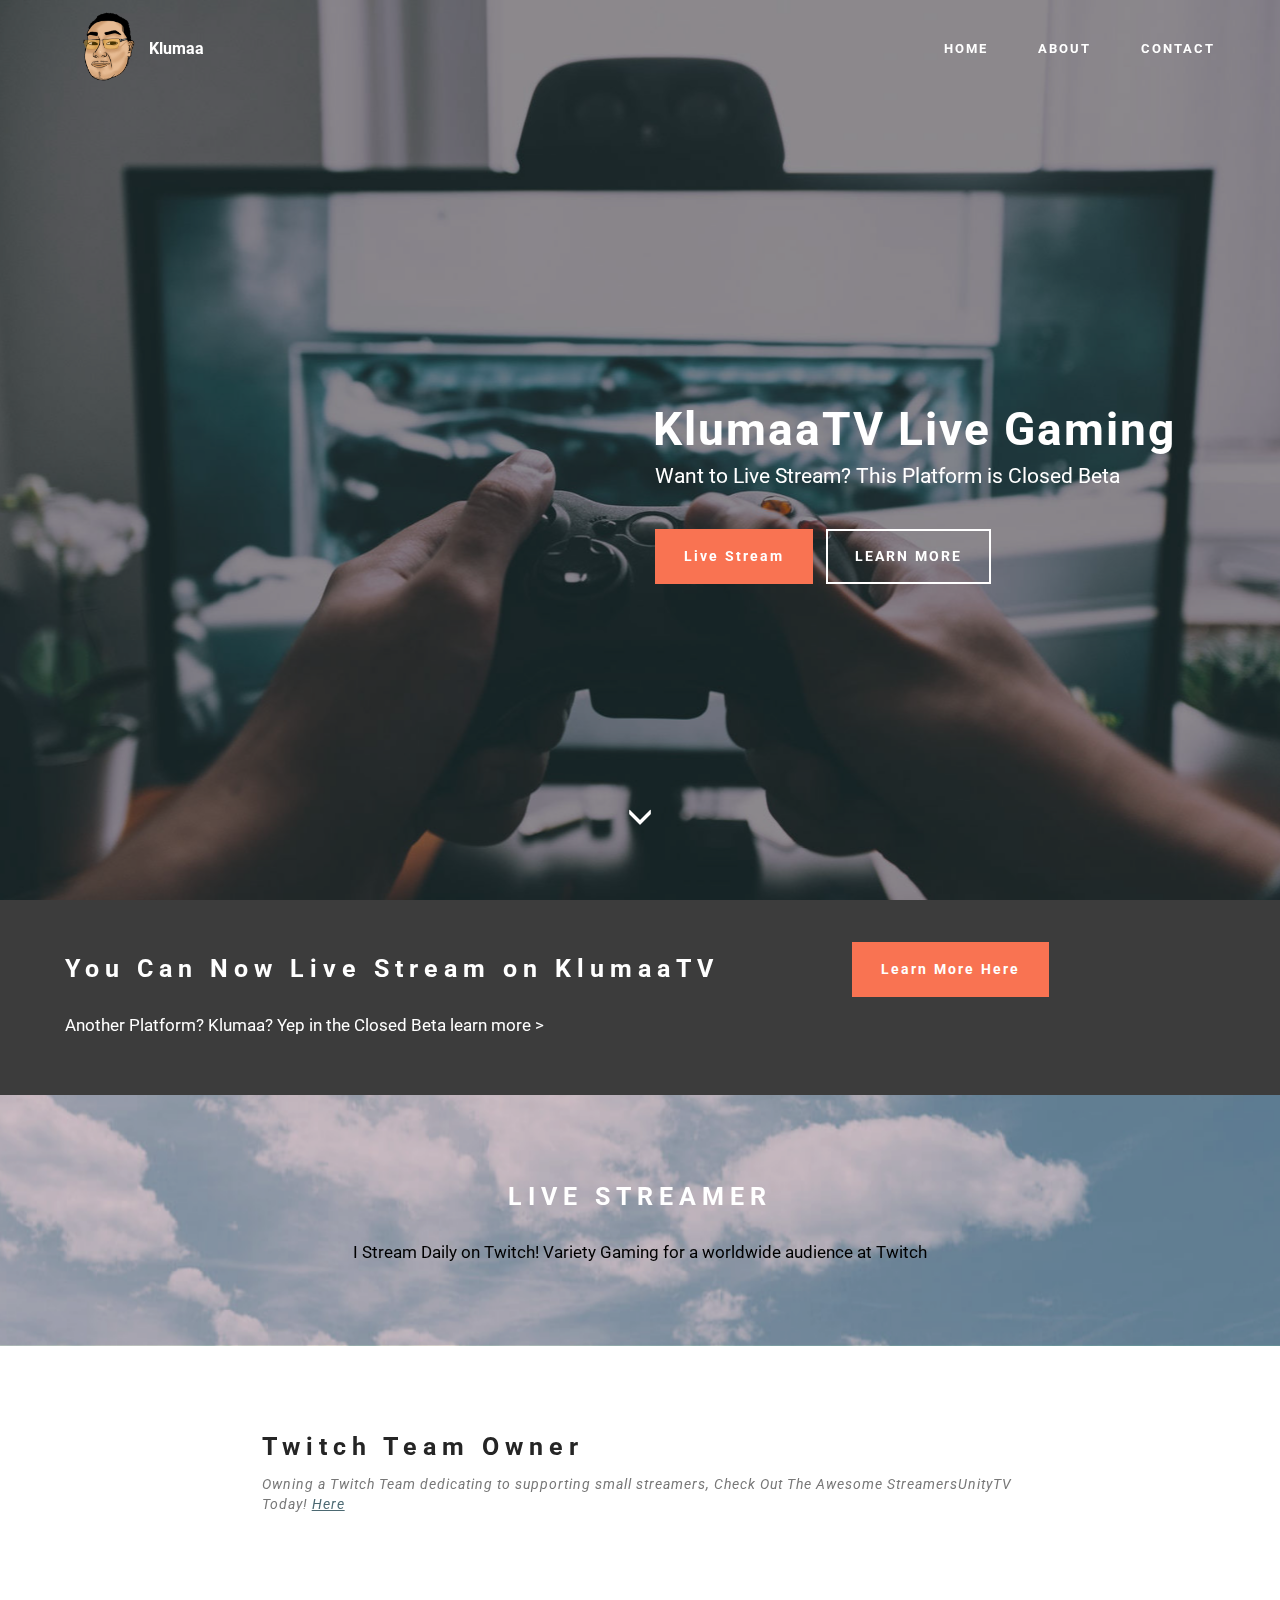
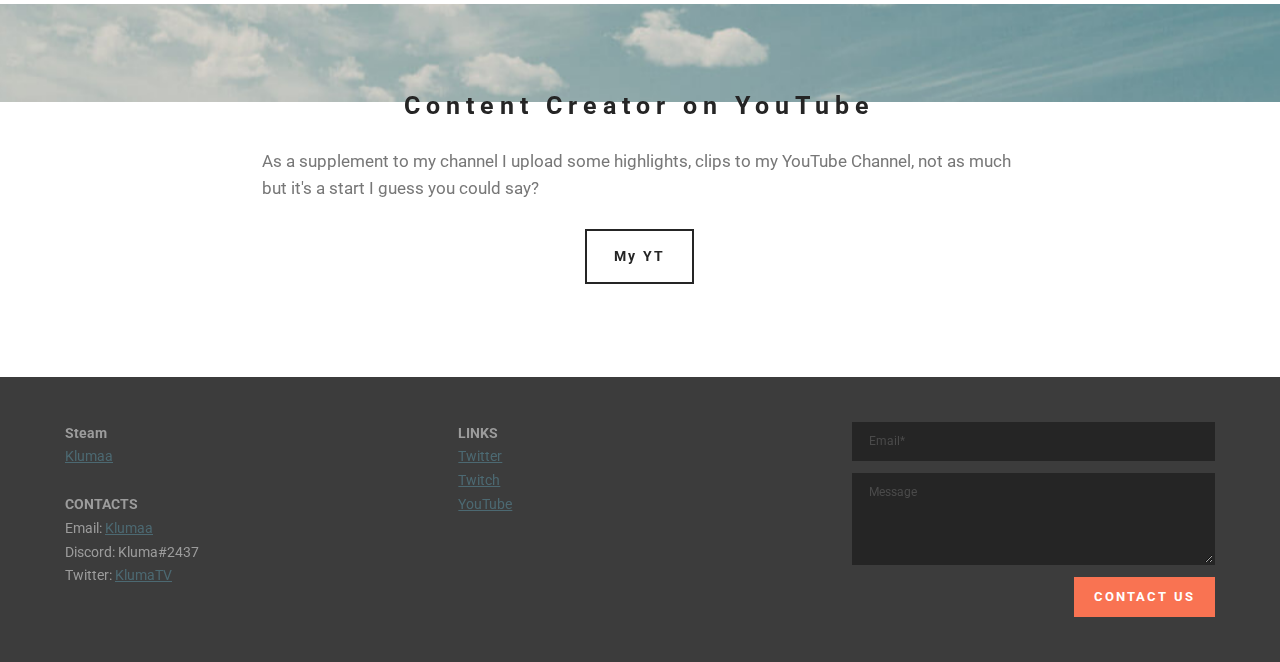
==== commit e1a725c1: "create github pages" ====
--- a/index.html
+++ b/index.html
@@ -43,8 +43,8 @@
     </div>
 </section>
 
-<section class="engine"><a href="https://mobirise.ws/i">build own website</a></section><section class="mbr-box mbr-section mbr-section--relative mbr-section--fixed-size mbr-section--full-height mbr-section--bg-adapted mbr-parallax-background mbr-after-navbar" id="header1-1" data-rv-view="2" style="background-image: url(assets/images/mbr-1623x1080.jpg);">
-    <div class="mbr-box__magnet mbr-box__magnet--sm-padding mbr-box__magnet--center-left">
+<section class="engine"><a href="https://mobirise.ws/q">free website creator download</a></section><section class="mbr-box mbr-section mbr-section--relative mbr-section--fixed-size mbr-section--full-height mbr-section--bg-adapted mbr-parallax-background" id="header1-1" data-rv-view="2" style="background-image: url(assets/images/mbr-1623x1080.jpg);">
+    <div class="mbr-box__magnet mbr-box__magnet--sm-padding mbr-box__magnet--center-left mbr-after-navbar">
         <div class="mbr-overlay" style="opacity: 0.5; background-color: rgb(34, 34, 34);"></div>
         <div class="mbr-box__container mbr-section__container container">
             <div class="mbr-box mbr-box--stretched"><div class="mbr-box__magnet mbr-box__magnet--center-left">
@@ -53,7 +53,7 @@
                         <h1 class="mbr-hero__text">KlumaaTV Live Gaming</h1>
                         <p class="mbr-hero__subtext">Want to Live Stream? This Platform is Closed Beta</p>
                     </div>
-                    <div class="mbr-buttons btn-inverse mbr-buttons--left"><a class="mbr-buttons__btn btn btn-lg btn-danger animated fadeInUp delay" href="https://site.klumaa.tv/broadcasts/klumaa" target="_blank">Live Stream</a> <a class="mbr-buttons__btn btn btn-lg btn-default animated fadeInUp delay" href="page3.html">LEARN MORE</a></div>
+                    <div class="mbr-buttons btn-inverse mbr-buttons--left"><a class="mbr-buttons__btn btn btn-lg btn-danger animated fadeInUp delay" href="Klumaa.html" target="_blank">Live Stream</a> <a class="mbr-buttons__btn btn btn-lg btn-default animated fadeInUp delay" href="page3.html">LEARN MORE</a></div>
                 </div></div>
             </div></div>
         </div>
@@ -164,7 +164,7 @@
                     <div class="hide" data-form-alert-success="true">Thanks for filling out form!</div>
                 </div>
                 <form action="https://mobirise.com/" method="post" data-form-title="MESSAGE">
-                    <input type="hidden" value="pZCLMB+gWVTUD/2llmGhEdPYRUX8IQrLADPeWpnylw5NMWwhdxw9R+lHBRvtZIlJJ9VFYZvxWjSqecxSuOel5x8xY/eZnfZSGM/m9Dowc/lu74049F9/2flI7UQ3z7Sm" data-form-email="true">
+                    <input type="hidden" value="c4cSRHfENI5eHzRRiJh652TuiI1GDeIxCVkkL0hoP+KncdgvzGb0Fw+SEhO3v0BQVc3D80xxyahyzyaBk7s4DxGRLnAJlrK5aurYMI9HS3kv/3Lf7FnOE0v1W5J6HTm/" data-form-email="true">
                     
                     <div class="form-group">
                         <input type="email" class="form-control input-sm input-inverse" name="email" required="" placeholder="Email*" data-form-field="Email">
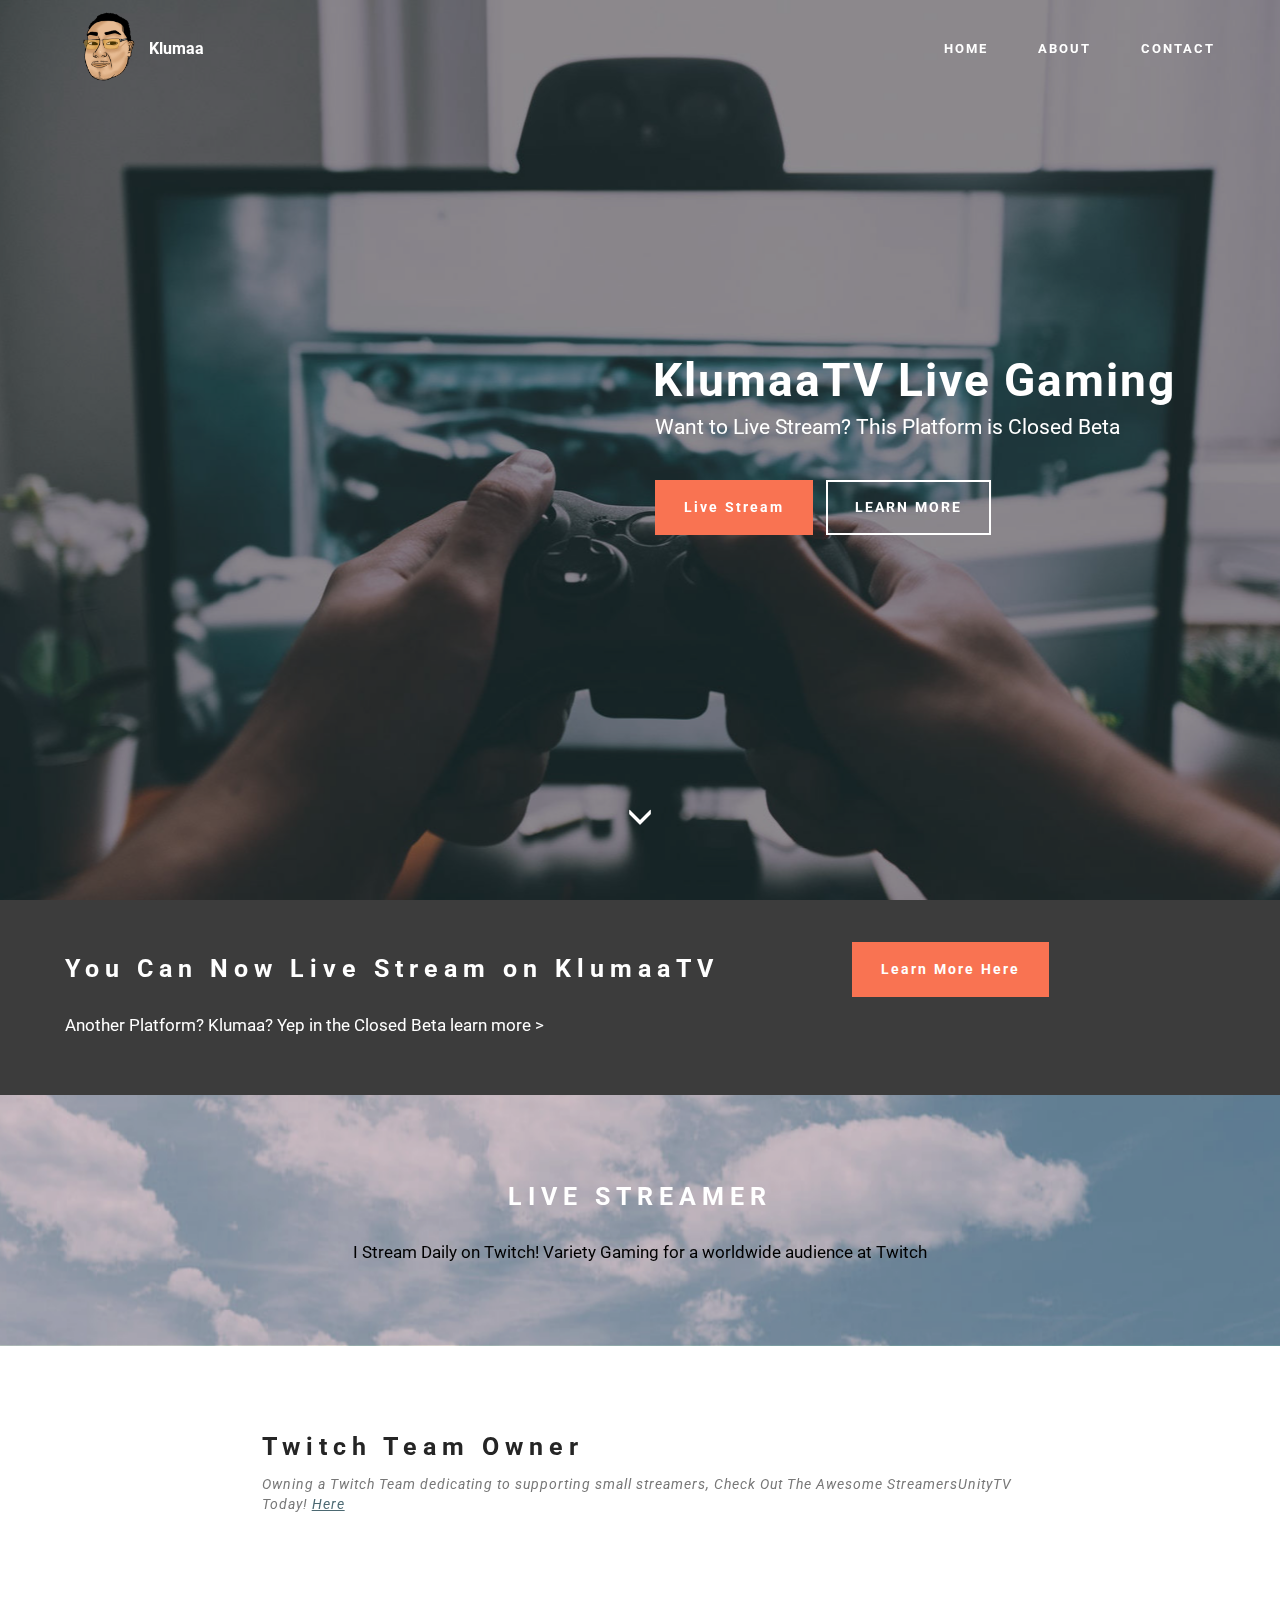
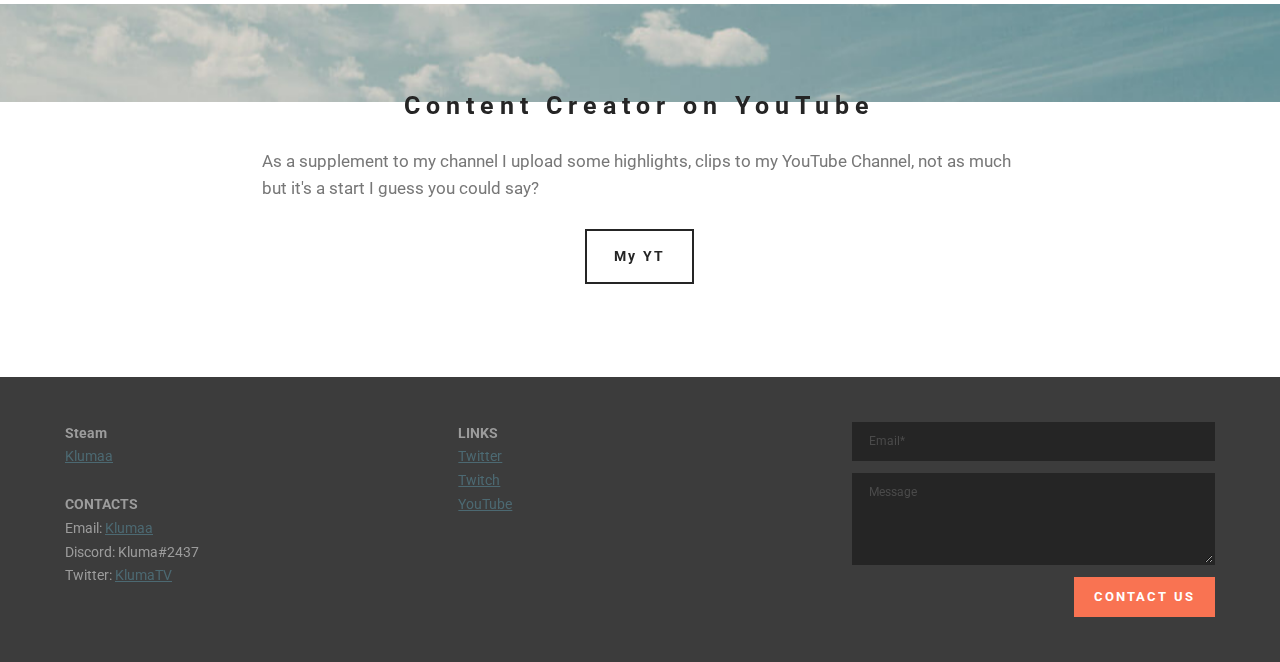
==== commit 7b3c1288: "create github pages" ====
--- a/index.html
+++ b/index.html
@@ -43,8 +43,8 @@
     </div>
 </section>
 
-<section class="engine"><a href="https://mobirise.ws/q">free website creator download</a></section><section class="mbr-box mbr-section mbr-section--relative mbr-section--fixed-size mbr-section--full-height mbr-section--bg-adapted mbr-parallax-background" id="header1-1" data-rv-view="2" style="background-image: url(assets/images/mbr-1623x1080.jpg);">
-    <div class="mbr-box__magnet mbr-box__magnet--sm-padding mbr-box__magnet--center-left mbr-after-navbar">
+<section class="engine"><a href="https://mobirise.ws/p">open source web page creator</a></section><section class="mbr-box mbr-section mbr-section--relative mbr-section--fixed-size mbr-section--full-height mbr-section--bg-adapted mbr-parallax-background mbr-after-navbar" id="header1-1" data-rv-view="2" style="background-image: url(assets/images/mbr-1623x1080.jpg);">
+    <div class="mbr-box__magnet mbr-box__magnet--sm-padding mbr-box__magnet--center-left">
         <div class="mbr-overlay" style="opacity: 0.5; background-color: rgb(34, 34, 34);"></div>
         <div class="mbr-box__container mbr-section__container container">
             <div class="mbr-box mbr-box--stretched"><div class="mbr-box__magnet mbr-box__magnet--center-left">
@@ -164,7 +164,7 @@
                     <div class="hide" data-form-alert-success="true">Thanks for filling out form!</div>
                 </div>
                 <form action="https://mobirise.com/" method="post" data-form-title="MESSAGE">
-                    <input type="hidden" value="c4cSRHfENI5eHzRRiJh652TuiI1GDeIxCVkkL0hoP+KncdgvzGb0Fw+SEhO3v0BQVc3D80xxyahyzyaBk7s4DxGRLnAJlrK5aurYMI9HS3kv/3Lf7FnOE0v1W5J6HTm/" data-form-email="true">
+                    <input type="hidden" value="hzN7aslBQaFM9jNlfzZy7WvBS0HH7PvWFznY1JTCdVDS1LM0TNv9Q1rWrw3RMjxoaaGvJQpMLIOyqjBGbUvi8CAu3G7XwqR1zGXQyUEA++I6tkhfbUOH7uuBhz6JXS7G" data-form-email="true">
                     
                     <div class="form-group">
                         <input type="email" class="form-control input-sm input-inverse" name="email" required="" placeholder="Email*" data-form-field="Email">
